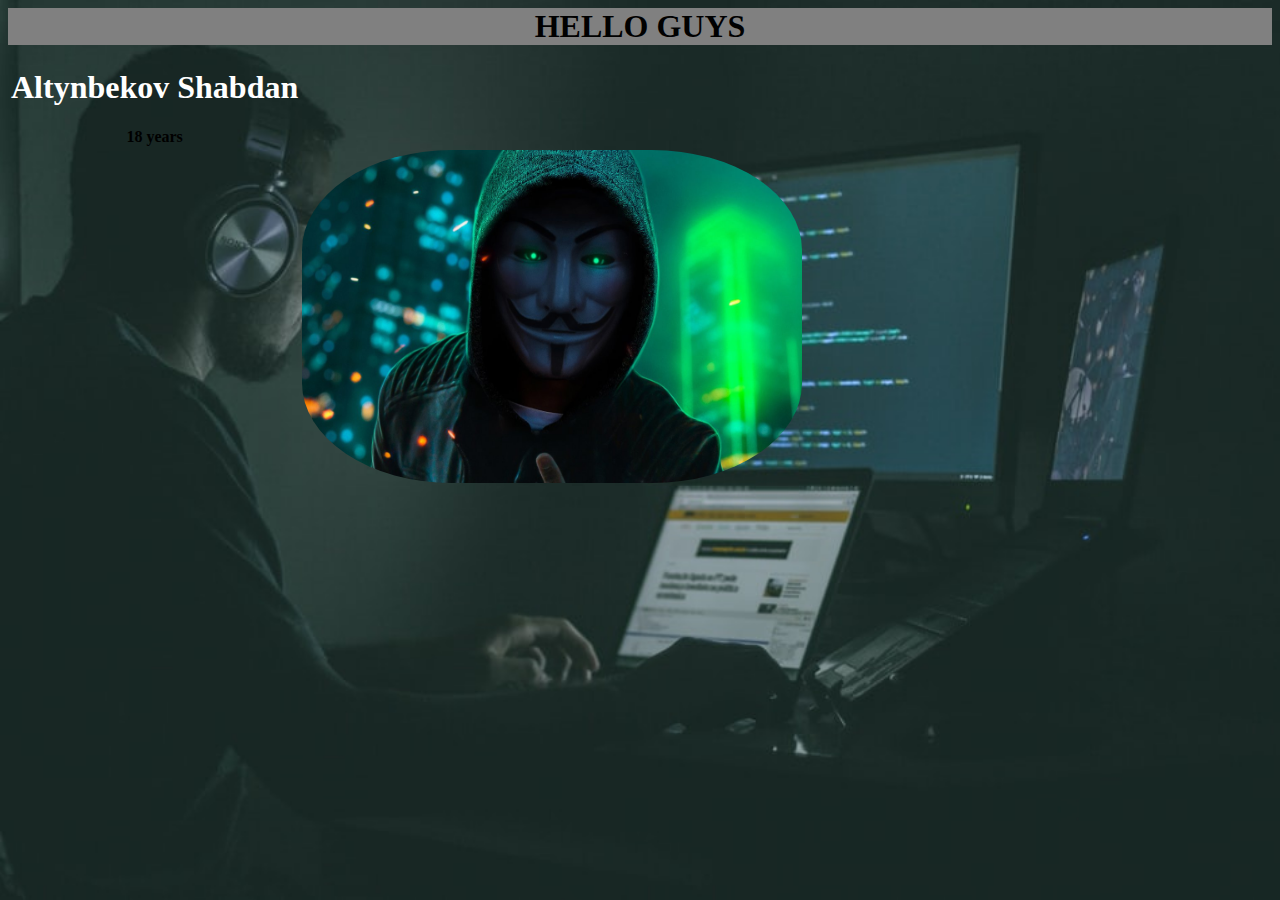
==== index.html @ 54484232 "Add files via upload" ====
<html>

<head>

<body div style="background-image: url('wallpaper.png'); background-size: cover;"></body>

<meta name="viewport" content="width=device-width, initial-scale=1">

<style>

img {

  border-radius: 30%;
}
</style>

<h1 style="background-color:grey;"align="center">HELLO GUYS</h1>

</head >

<table>

  <tr>

    <th>

<h1 style="color:white;"> Altynbekov Shabdan</h1>
18 years

</th>

</tr>
<h2 style="color:white;"> 

<td> 
<th>
<p align="right"><img src="profil.jpg" alt="Trulli" width="500" height="333"></p>
</th>
</td>
</html>
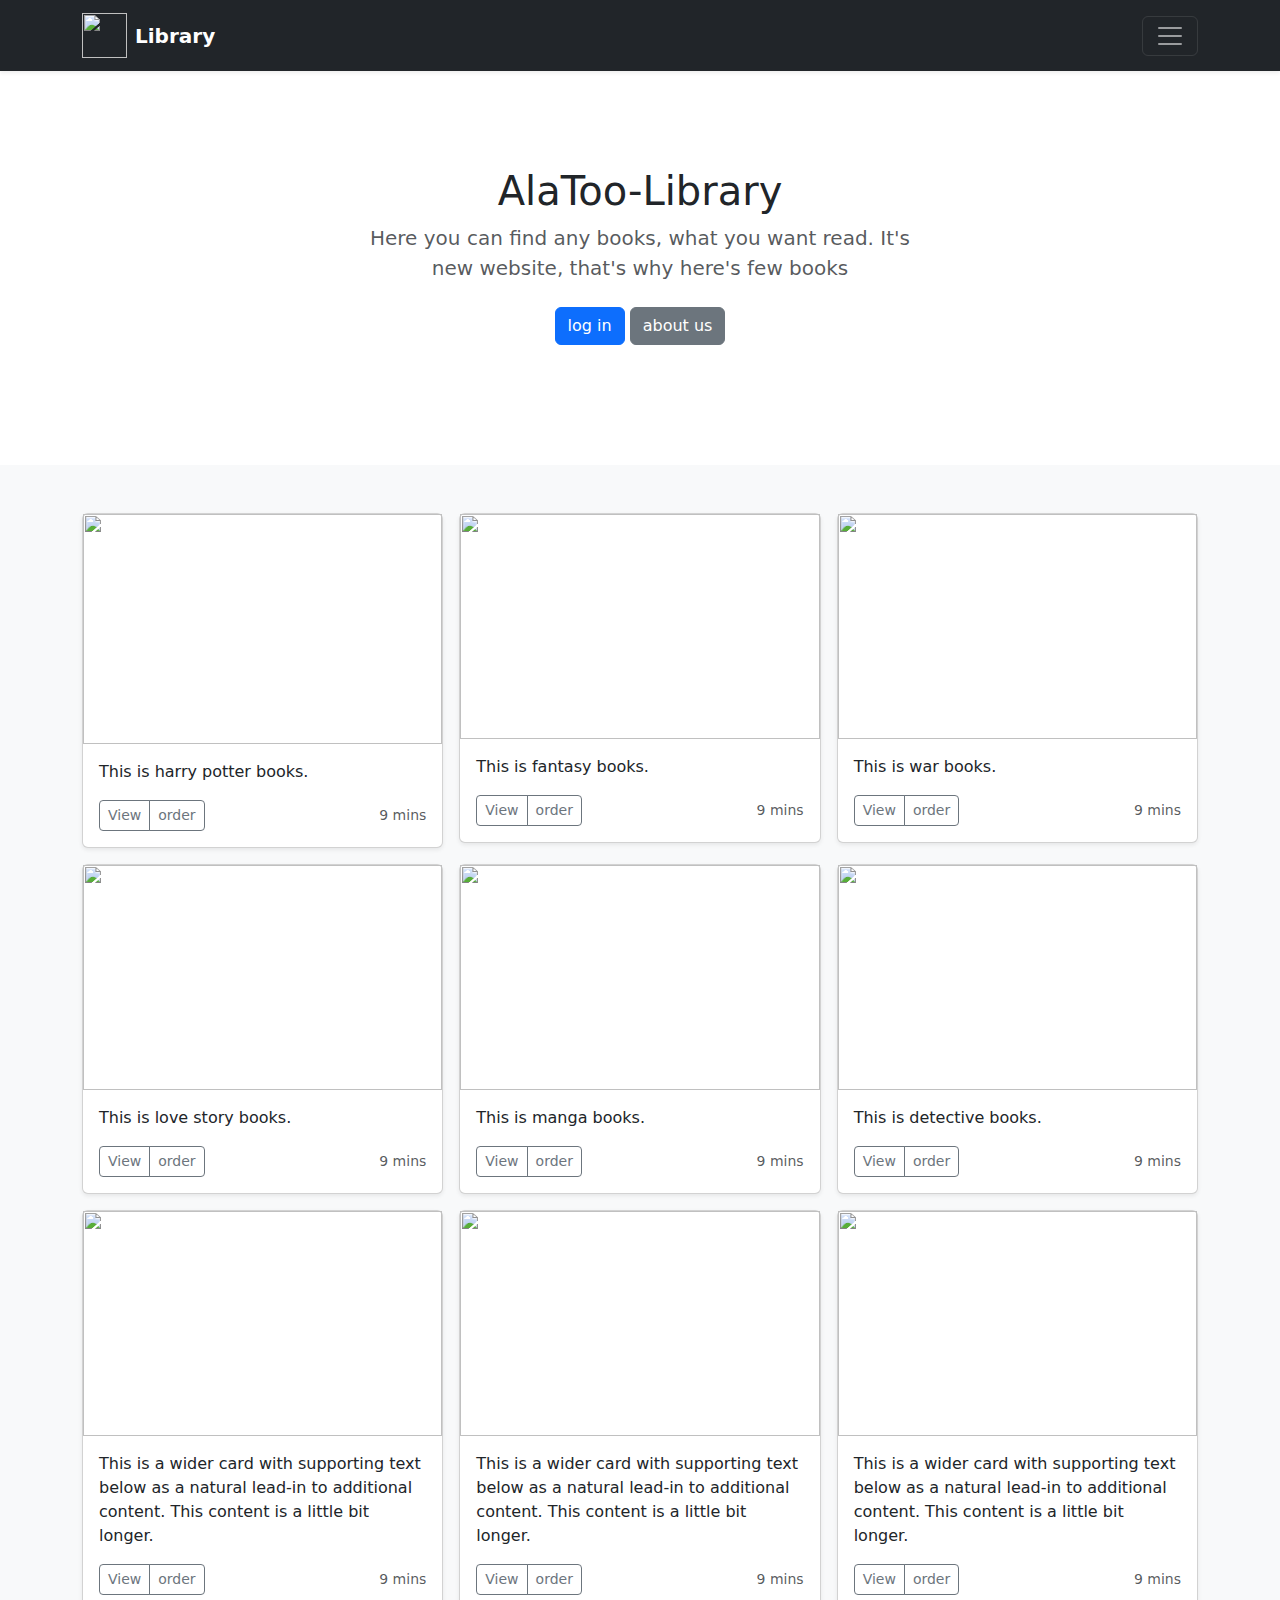
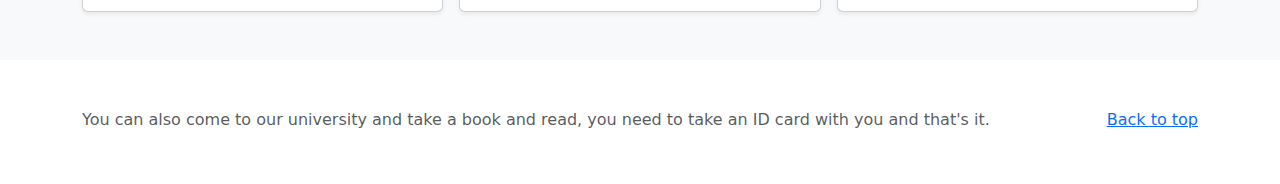
==== commit 49e345a2: "Add files via upload" ====
--- a/index.html
+++ b/index.html
@@ -1,41 +1,237 @@
-<html>
+<!DOCTYPE html>
+<html lang="en">
 
 <head>
-
-<body div style="background-image: url('wallpaper.png'); background-size: cover;"></body>
-
-<meta name="viewport" content="width=device-width, initial-scale=1">
-
-<style>
-
-img {
-
-  border-radius: 30%;
-}
-</style>
-
-<h1 style="background-color:grey;"align="center">HELLO GUYS</h1>
-
-</head >
-
-<table>
-
-  <tr>
-
-    <th>
-
-<h1 style="color:white;"> Altynbekov Shabdan</h1>
-18 years
-
-</th>
-
-</tr>
-<h2 style="color:white;"> 
-
-<td> 
-<th>
-<p align="right"><img src="profil.jpg" alt="Trulli" width="500" height="333"></p>
-</th>
-</td>
-</html> 
-
+    <link rel="shortcut icon" href="https://st-1.akipress.org/st_all/bilim/9/1519540999.2.jpg" type="image/x-icon">
+    <meta charset="UTF-8">
+    <meta charset="UTF-8">
+    <meta http-equiv="X-UA-Compatible" content="IE=edge">
+    <meta name="viewport" content="width=device-width, initial-scale=1.0">
+    <link rel="stylesheet" href="https://cdn.jsdelivr.net/npm/bootstrap@5.1.3/dist/css/bootstrap.min.css">
+    <title>AlaToo-Library</title>
+</head>
+
+<body>
+
+    <header>
+        <!-- <div class="collapse bg-dark" id="navbarHeader">
+        <div class="container">
+          <div class="row">
+            <div class="col-sm-8 col-md-7 py-4">
+              <h4 class="text-white">About</h4>
+              <p class="text-muted">Add some information about the album below, the author, or any other background context. Make it a few sentences long so folks can pick up some informative tidbits. Then, link them off to some social networking sites or contact information.</p>
+            </div>
+            <div class="col-sm-4 offset-md-1 py-4">
+              <h4 class="text-white">Contact</h4>
+              <ul class="list-unstyled">
+                <li><a href="#" class="text-white">Follow on Twitter</a></li>
+                <li><a href="#" class="text-white">Like on Facebook</a></li>
+                <li><a href="#" class="text-white">Email me</a></li>
+              </ul>
+            </div>
+          </div>
+        </div>
+      </div> -->
+        <div class="navbar navbar-dark bg-dark shadow-sm">
+            <div class="container">
+                <a href="#" class="navbar-brand d-flex align-items-center">
+                    <img src="https://st-1.akipress.org/st_all/bilim/9/1519540999.2.jpg" width="45" height="45" fill="none" stroke="currentColor" stroke-linecap="round" stroke-linejoin="round" stroke-width="2" aria-hidden="true" class="me-2" viewBox="0 0 24 24">
+                    <path d="M23 19a2 2 0 0 1-2 2H3a2 2 0 0 1-2-2V8a2 2 0 0 1 2-2h4l2-3h6l2 3h4a2 2 0 0 1 2 2z"></path>
+                    <circle cx="12" cy="13" r="4"></circle>
+                    <strong>Library</strong>
+                </a>
+                <button class="navbar-toggler" type="button" data-bs-toggle="collapse" data-bs-target="#navbarHeader" aria-controls="navbarHeader" aria-expanded="false" aria-label="Toggle navigation">
+            <span class="navbar-toggler-icon"></span>
+          </button>
+            </div>
+        </div>
+    </header>
+
+    <main>
+
+        <section class="py-5 text-center container">
+            <div class="row py-lg-5">
+                <div class="col-lg-6 col-md-8 mx-auto">
+                    <h1 class="fw-light">AlaToo-Library</h1>
+                    <p class="lead text-muted">Here you can find any books, what you want read. It's new website, that's why here's few books</p>
+                    <p>
+                        <a href="#" class="btn btn-primary my-2">log in</a>
+                        <a href="#" class="btn btn-secondary my-2">about us</a>
+                    </p>
+                </div>
+            </div>
+        </section>
+
+        <div class="album py-5 bg-light">
+            <div class="container">
+
+                <div class="row row-cols-1 row-cols-sm-2 row-cols-md-3 g-3">
+                    <div class="col">
+                        <div class="card shadow-sm">
+                            <img src="https://tuniquebd.com/wp-content/uploads/2021/06/harry-potter.png" width="100%" height="230" xmlns="http://www.w3.org/2000/svg" role="img" aria-label="Placeholder: Thumbnail" preserveAspectRatio="xMidYMid slice" focusable="false">
+                            <div class="card-body">
+                                <p class="card-text">This is harry potter books.</p>
+                                <div class="d-flex justify-content-between align-items-center">
+                                    <div class="btn-group">
+                                        <button type="button" class="btn btn-sm btn-outline-secondary">View</button>
+                                        <button type="button" class="btn btn-sm btn-outline-secondary">order</button>
+                                    </div>
+                                    <small class="text-muted">9 mins</small>
+                                </div>
+                            </div>
+                        </div>
+                    </div>
+                    <div class="col">
+                        <div class="card shadow-sm">
+                            <img src="https://i0.wp.com/thenerddaily.com/wp-content/uploads/2019/11/Best-2019-Fantasy-Sci-Fi-Books.jpg?fit=1000%2C742&ssl=1" width="100%" height="225" xmlns="http://www.w3.org/2000/svg" role="img" aria-label="Placeholder: Thumbnail" preserveAspectRatio="xMidYMid slice"
+                                focusable="false">
+
+                            <div class="card-body">
+                                <p class="card-text">This is fantasy books.</p>
+                                <div class="d-flex justify-content-between align-items-center">
+                                    <div class="btn-group">
+                                        <button type="button" class="btn btn-sm btn-outline-secondary">View</button>
+                                        <button type="button" class="btn btn-sm btn-outline-secondary">order</button>
+                                    </div>
+                                    <small class="text-muted">9 mins</small>
+                                </div>
+                            </div>
+                        </div>
+                    </div>
+                    <div class="col">
+                        <div class="card shadow-sm">
+                            <img src="https://taskandpurpose.com/uploads/2020/11/befunky-collage.jpg?auto=webp" width="100%" height="225" xmlns="http://www.w3.org/2000/svg" role="img" aria-label="Placeholder: Thumbnail" preserveAspectRatio="xMidYMid slice" focusable="false">
+
+                            <div class="card-body">
+                                <p class="card-text">This is war books.</p>
+                                <div class="d-flex justify-content-between align-items-center">
+                                    <div class="btn-group">
+                                        <button type="button" class="btn btn-sm btn-outline-secondary">View</button>
+                                        <button type="button" class="btn btn-sm btn-outline-secondary">order</button>
+                                    </div>
+                                    <small class="text-muted">9 mins</small>
+                                </div>
+                            </div>
+                        </div>
+                    </div>
+
+                    <div class="col">
+                        <div class="card shadow-sm">
+                            <img src="https://media.theeverygirl.com/wp-content/uploads/2021/10/enemies-to-lovers-books-the-everygirl-feature-1080-900.jpg" width="100%" height="225" xmlns="http://www.w3.org/2000/svg" role="img" aria-label="Placeholder: Thumbnail" preserveAspectRatio="xMidYMid slice"
+                                focusable="false">
+
+                            <div class="card-body">
+                                <p class="card-text">This is love story books.</p>
+                                <div class="d-flex justify-content-between align-items-center">
+                                    <div class="btn-group">
+                                        <button type="button" class="btn btn-sm btn-outline-secondary">View</button>
+                                        <button type="button" class="btn btn-sm btn-outline-secondary">order</button>
+                                    </div>
+                                    <small class="text-muted">9 mins</small>
+                                </div>
+                            </div>
+                        </div>
+                    </div>
+                    <div class="col">
+                        <div class="card shadow-sm">
+                            <img src="https://bookstr.com/wp-content/uploads/2020/07/Manga-Cover-Picture-2.jpg" width="100%" height="225" xmlns="http://www.w3.org/2000/svg" role="img" aria-label="Placeholder: Thumbnail" preserveAspectRatio="xMidYMid slice" focusable="false">
+
+                            <div class="card-body">
+                                <p class="card-text">This is manga books.</p>
+                                <div class="d-flex justify-content-between align-items-center">
+                                    <div class="btn-group">
+                                        <button type="button" class="btn btn-sm btn-outline-secondary">View</button>
+                                        <button type="button" class="btn btn-sm btn-outline-secondary">order</button>
+                                    </div>
+                                    <small class="text-muted">9 mins</small>
+                                </div>
+                            </div>
+                        </div>
+                    </div>
+                    <div class="col">
+                        <div class="card shadow-sm">
+                            <img src="https://www.booktrust.org.uk/globalassets/images/news-and-blogs/blogs-2017/08.-august/robin-stevens-detective-novels/robin-stevens-detective-novels-16x9.jpg" width="100%" height="225" xmlns="http://www.w3.org/2000/svg" role="img" aria-label="Placeholder: Thumbnail"
+                                preserveAspectRatio="xMidYMid slice" focusable="false">
+
+                            <div class="card-body">
+                                <p class="card-text">This is detective books.</p>
+                                <div class="d-flex justify-content-between align-items-center">
+                                    <div class="btn-group">
+                                        <button type="button" class="btn btn-sm btn-outline-secondary">View</button>
+                                        <button type="button" class="btn btn-sm btn-outline-secondary">order</button>
+                                    </div>
+                                    <small class="text-muted">9 mins</small>
+                                </div>
+                            </div>
+                        </div>
+                    </div>
+
+                    <div class="col">
+                        <div class="card shadow-sm">
+                            <img src="https://tuniquebd.com/wp-content/uploads/2021/06/harry-potter.png" width="100%" height="225" xmlns="http://www.w3.org/2000/svg" role="img" aria-label="Placeholder: Thumbnail" preserveAspectRatio="xMidYMid slice" focusable="false">
+
+                            <div class="card-body">
+                                <p class="card-text">This is a wider card with supporting text below as a natural lead-in to additional content. This content is a little bit longer.</p>
+                                <div class="d-flex justify-content-between align-items-center">
+                                    <div class="btn-group">
+                                        <button type="button" class="btn btn-sm btn-outline-secondary">View</button>
+                                        <button type="button" class="btn btn-sm btn-outline-secondary">order</button>
+                                    </div>
+                                    <small class="text-muted">9 mins</small>
+                                </div>
+                            </div>
+                        </div>
+                    </div>
+                    <div class="col">
+                        <div class="card shadow-sm">
+                            <img src="https://tuniquebd.com/wp-content/uploads/2021/06/harry-potter.png" width="100%" height="225" xmlns="http://www.w3.org/2000/svg" role="img" aria-label="Placeholder: Thumbnail" preserveAspectRatio="xMidYMid slice" focusable="false">
+
+                            <div class="card-body">
+                                <p class="card-text">This is a wider card with supporting text below as a natural lead-in to additional content. This content is a little bit longer.</p>
+                                <div class="d-flex justify-content-between align-items-center">
+                                    <div class="btn-group">
+                                        <button type="button" class="btn btn-sm btn-outline-secondary">View</button>
+                                        <button type="button" class="btn btn-sm btn-outline-secondary">order</button>
+                                    </div>
+                                    <small class="text-muted">9 mins</small>
+                                </div>
+                            </div>
+                        </div>
+                    </div>
+                    <div class="col">
+                        <div class="card shadow-sm">
+                            <img src="https://tuniquebd.com/wp-content/uploads/2021/06/harry-potter.png" width="100%" height="225" xmlns="http://www.w3.org/2000/svg" role="img" aria-label="Placeholder: Thumbnail" preserveAspectRatio="xMidYMid slice" focusable="false">
+
+                            <div class="card-body ">
+                                <p class="card-text ">This is a wider card with supporting text below as a natural lead-in to additional content. This content is a little bit longer.</p>
+                                <div class="d-flex justify-content-between align-items-center ">
+                                    <div class="btn-group ">
+                                        <button type="button " class="btn btn-sm btn-outline-secondary ">View</button>
+                                        <button type="button " class="btn btn-sm btn-outline-secondary ">order</button>
+                                    </div>
+                                    <small class="text-muted ">9 mins</small>
+                                </div>
+                            </div>
+                        </div>
+                    </div>
+                </div>
+            </div>
+        </div>
+
+    </main>
+
+    <footer class="text-muted py-5 ">
+        <div class="container ">
+            <p class="float-end mb-1 ">
+                <a href="# ">Back to top</a>
+            </p>
+            <p class="mb-1 ">You can also come to our university and take a book and read, you need to take an ID card with you and that's it.</p>
+        </div>
+    </footer>
+
+
+    <script src="/docs/5.2/dist/js/bootstrap.bundle.min.js " integrity="sha384-pprn3073KE6tl6bjs2QrFaJGz5/SUsLqktiwsUTF55Jfv3qYSDhgCecCxMW52nD2 " crossorigin="anonymous "></script>
+
+</body>
+
+</html>